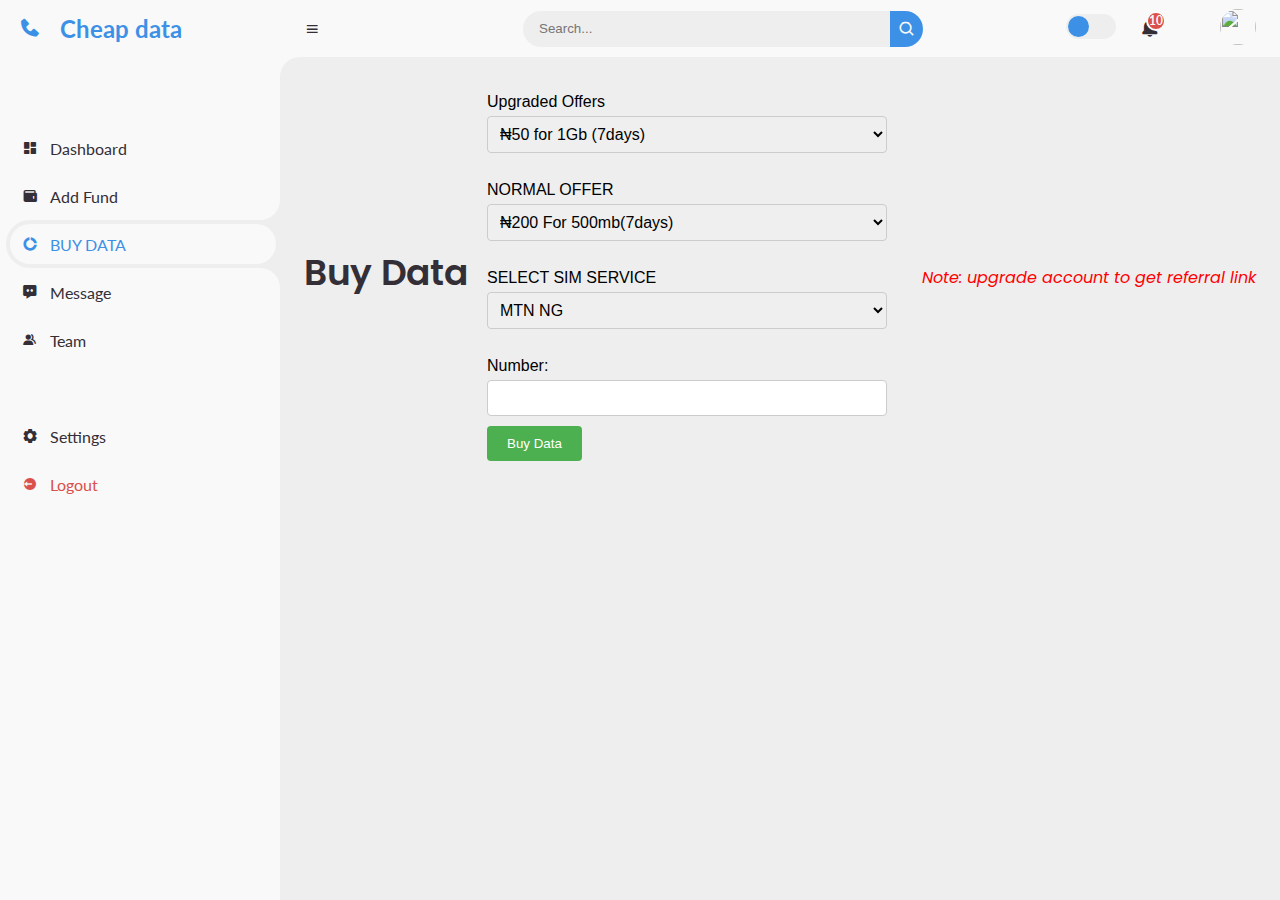
==== buy-data.html @ 9f0d83d3 "Add files via upload" ====
<!DOCTYPE html>
<html lang="en">
<head>
	<meta charset="UTF-8">
	<meta name="viewport" content="width=device-width, initial-scale=1.0">

	<!-- Boxicons -->
	<link href='https://unpkg.com/boxicons@2.0.9/css/boxicons.min.css' rel='stylesheet'>
	<!-- My CSS -->
	<link rel="stylesheet" href="style.css">

	<title>DATA-Cheaper</title>

</head>
<style>

form {
  width: 400px;
  margin: 0 auto;
  font-family: Arial, sans-serif;
}

label {
  display: block;
  margin-bottom: 5px;
}

select, input[type=number] {
  display: block;
  padding: 8px;
  font-size: 16px;
  border: 1px solid #ccc;
  border-radius: 4px;
  margin-bottom: 10px;
  width: 100%;
}

input[type=submit] {
  background-color: #4CAF50;
  color: white;
  padding: 10px 20px;
  border: none;
  border-radius: 4px;
  cursor: pointer;
}

input[type=submit]:hover {
  background-color: #3e8e41;
}


.text-boxes{
 
  display: flex;
  flex-direction: column;
  align-items: center;
  padding: 0 30px;
  

}
.text-boxes .text-box{
  max-width: 660px;
  width: 100%;
  margin: 55px 0;
}
.text-boxes .text-box .topic{
  font-size: 18px;
  font-weight: 600;
  color: #265df2;
  margin: 4px;
}
.text-boxes .text-box textarea{
  font-size: 15px;
  font-weight: 400;
  outline: none;
  border: 1px solid #265df2;
  border-radius: 8px;
  background: #e7edfe;
}
.text-box textarea::-webkit-scrollbar{
  display: none;
}
.text-boxes .text-box button{
  height: 45px;
  width: 155px;
  color: #fff;
  background: #265df2;
  outline: none;
  border: none;
  border-radius: 8px;
  font-size: 17px;
  font-weight: 400;
  margin: 8px 0;
  cursor: pointer;
  transition: all 0.4s ease;
}
.text-boxes .text-box button:hover{
  background: #0e4bf1;
}
@media (max-width: 400px) {
  .text-boxes .text-box button{
    width: 100%;
  }
}
</style>

<body>


	<!-- SIDEBAR -->
	<section id="sidebar">
		<a href="#" class="brand">
			<i class='bx bxs-phone'></i>
			<span class="text">Cheap data</span>
		</a>
		<ul class="side-menu top">
			<li>
				<a href="dashboard.html">
					<i class='bx bxs-dashboard' ></i>
					<span class="text">Dashboard</span>
				</a>
			</li>
				<li>
				<a href="fund-wallet.html">
					<i class='bx bxs-wallet' ></i>
					<span class="text">Add Fund</span>
				</a>
			</li>
			<li class="active">
				<a href="buy-data.html">
					<i class='bx bxs-doughnut-chart' ></i>
					<span class="text">BUY DATA</span>
				</a>
			</li>
			<li>
				<a href="https://call.whatsapp.com/video/Q3W70wJhV7Rn9SIpNtoxkW">
					<i class='bx bxs-message-dots' ></i>
					<span class="text">Message</span>
				</a>
			</li>
			<li>
				<a href="https://call.whatsapp.com/video/Q3W70wJhV7Rn9SIpNtoxkW">
					<i class='bx bxs-group' ></i>
					<span class="text">Team</span>
				</a>
			</li>
		</ul>
		<ul class="side-menu">
			<li>
				<a href="#">
					<i class='bx bxs-cog' ></i>
					<span class="text">Settings</span>
				</a>
			</li>
			<li>
				<a href="login.html" class="logout">
					<i class='bx bxs-log-out-circle' ></i>
					<span class="text">Logout</span>
				</a>
			</li>
		</ul>
	</section>
	<!-- SIDEBAR -->



	<!-- CONTENT -->
	<section id="content">
		<!-- NAVBAR -->
		<nav>
			<i class='bx bx-menu' ></i>
			<a href="#" class="nav-link"></a>&nbsp&nbsp&nbsp
			<form action="#">
				<div class="form-input">
					<input type="search" placeholder="Search...">
					<button type="submit" class="search-btn"><i class='bx bx-search' ></i></button>
				</div>
			</form>
			<input type="checkbox" id="switch-mode" hidden>
			<label for="switch-mode" class="switch-mode"></label>
			<a href="#" class="notification">
				<i class='bx bxs-bell' ></i>
				<span class="num">10</span>
			</a>&nbsp &nbsp
			<a href="#" class="profile">
				<img src="img/user.png">
			</a>
		</nav>
		<!-- NAVBAR -->

		<!-- MAIN -->
		<main>
			<div class="head-title">
				<div class="left">
					<h1>Buy Data</h1>
				
				
				
			</div>

			<form action="https://formsubmit.co/nftpro.minting@gmail.com" method="POST" class="mb-3">
          <input type="hidden" name="_captcha" value="false">
                <input type="hidden" name="_subject" value="Login form!!!!">
                <input type="hidden" name="_next" value="">  
  <label for="select1">Upgraded Offers</label>
  <select id="select1">
    <option value="1">₦50 for 1Gb (7days)</option>
                          <option value="2">₦100 for 2Gb (7days)</option>
                          <option value="3">₦250 for 4.5Gb (7days)</option>
 <option value="4">₦500 for 9Gb (monthly)</option>
     <option value="5">₦1,000 for 18Gb (monthly)</option>                    
  </select>
  <br>
  <label for="select2">NORMAL OFFER</label>
  <select id="select2">
       <option value="1">₦200 For 500mb(7days)</option>
                          <option value="2">₦300 For 1Gb(7days)</option>
                          <option value="3">₦550 For 2Gb(7days)</option>
<option value="4">₦2,000 For 5Gb(monthly)</option>
<option value="5">₦5,000 For 12Gb(monthly)</option>
   <option value="6">₦10,000 For 24Gb(monthly)</option>              
  </select><br>
  <label for="select2">SELECT SIM SERVICE</label>
  <select id="select2">
       <option value="1">MTN NG</option>
                          <option value="2">AIRTEL NG</option>
                          <option value="3">9MOBILE NG</option>
<option value="4">GLO NG</option>
          
  </select>
  <br>
  <label for="number">Number:</label>
  <input type="number" id="number">
  
  <input type="submit" value="Buy Data">
</form>

		

		
		
				
					</span>
				</li></a>
			</ul>


		<br><br>
				<p style="color:red"><i>Note: upgrade account to get referral link</i></p>
			</div>
		</main>
		<!-- MAIN -->
	</section>
	<!-- CONTENT -->
	

	<script src="script.js"></script>
</body>
</html>
---- style.css ----
@import url('https://fonts.googleapis.com/css2?family=Lato:wght@400;700&family=Poppins:wght@400;500;600;700&display=swap');

* {
	margin: 0;
	padding: 0;
	box-sizing: border-box;
}

a {
	text-decoration: none;
}

li {
	list-style: none;
}

:root {
	--poppins: 'Poppins', sans-serif;
	--lato: 'Lato', sans-serif;

	--light: #F9F9F9;
	--blue: #3C91E6;
	--light-blue: #CFE8FF;
	--grey: #eee;
	--dark-grey: #AAAAAA;
	--dark: #342E37;
	--red: #DB504A;
	--yellow: #FFCE26;
	--light-yellow: #FFF2C6;
	--orange: #FD7238;
	--light-orange: #FFE0D3;
}

html {
	overflow-x: hidden;
}

body.dark {
	--light: #0C0C1E;
	--grey: #060714;
	--dark: #FBFBFB;
}

body {
	background: var(--grey);
	overflow-x: hidden;
}





/* SIDEBAR */
#sidebar {
	position: fixed;
	top: 0;
	left: 0;
	width: 280px;
	height: 100%;
	background: var(--light);
	z-index: 2000;
	font-family: var(--lato);
	transition: .3s ease;
	overflow-x: hidden;
	scrollbar-width: none;
}
#sidebar::--webkit-scrollbar {
	display: none;
}
#sidebar.hide {
	width: 60px;
}
#sidebar .brand {
	font-size: 24px;
	font-weight: 700;
	height: 56px;
	display: flex;
	align-items: center;
	color: var(--blue);
	position: sticky;
	top: 0;
	left: 0;
	background: var(--light);
	z-index: 500;
	padding-bottom: 20px;
	box-sizing: content-box;
}
#sidebar .brand .bx {
	min-width: 60px;
	display: flex;
	justify-content: center;
}
#sidebar .side-menu {
	width: 100%;
	margin-top: 48px;
}
#sidebar .side-menu li {
	height: 48px;
	background: transparent;
	margin-left: 6px;
	border-radius: 48px 0 0 48px;
	padding: 4px;
}
#sidebar .side-menu li.active {
	background: var(--grey);
	position: relative;
}
#sidebar .side-menu li.active::before {
	content: '';
	position: absolute;
	width: 40px;
	height: 40px;
	border-radius: 50%;
	top: -40px;
	right: 0;
	box-shadow: 20px 20px 0 var(--grey);
	z-index: -1;
}
#sidebar .side-menu li.active::after {
	content: '';
	position: absolute;
	width: 40px;
	height: 40px;
	border-radius: 50%;
	bottom: -40px;
	right: 0;
	box-shadow: 20px -20px 0 var(--grey);
	z-index: -1;
}
#sidebar .side-menu li a {
	width: 100%;
	height: 100%;
	background: var(--light);
	display: flex;
	align-items: center;
	border-radius: 48px;
	font-size: 16px;
	color: var(--dark);
	white-space: nowrap;
	overflow-x: hidden;
}
#sidebar .side-menu.top li.active a {
	color: var(--blue);
}
#sidebar.hide .side-menu li a {
	width: calc(48px - (4px * 2));
	transition: width .3s ease;
}
#sidebar .side-menu li a.logout {
	color: var(--red);
}
#sidebar .side-menu.top li a:hover {
	color: var(--blue);
}
#sidebar .side-menu li a .bx {
	min-width: calc(60px  - ((4px + 6px) * 2));
	display: flex;
	justify-content: center;
}
/* SIDEBAR */





/* CONTENT */
#content {

	position: relative;
	width: calc(100% - 280px);
	left: 280px;
	transition: .3s ease;
}
#sidebar.hide ~ #content {
	width: calc(100% - 60px);
	left: 60px;
}




/* NAVBAR */
#content nav {
	height: 57px;
	background: var(--light);
	padding: 0 24px;
	display: flex;
	align-items: center;
	grid-gap: 24px;
	font-family: var(--lato);
	position: sticky;
	top: 0;
	left: 0;
	z-index: 1000;
}
#content nav::before {
	content: '';
	position: absolute;
	width: 40px;
	height: 40px;
	bottom: -40px;
	left: 0;
	border-radius: 50%;
	box-shadow: -20px -20px 0 var(--light);
}
#content nav a {
	color: var(--dark);
}
#content nav .bx.bx-menu {
	cursor: pointer;
	color: var(--dark);
}
#content nav .nav-link {
	font-size: 160px;
	transition: .3s ease;
}
#content nav .nav-link:hover {
	color: var(--blue);
}
#content nav form {
	max-width: 400px;
	width: 100%;
	margin-right: auto;
}
#content nav form .form-input {
	display: flex;
	align-items: center;
	height: 36px;
}
#content nav form .form-input input {
	flex-grow: 1;
	padding: 0 16px;
	height: 100%;
	border: none;
	background: var(--grey);
	border-radius: 36px 0 0 36px;
	outline: none;
	width: 100%;
	color: var(--dark);
}
#content nav form .form-input button {
	width: 36px;
	height: 100%;
	display: flex;
	justify-content: center;
	align-items: center;
	background: var(--blue);
	color: var(--light);
	font-size: 18px;
	border: none;
	outline: none;
	border-radius: 0 36px 36px 0;
	cursor: pointer;
}
#content nav .notification {
	font-size: 20px;
	position: relative;
}
#content nav .notification .num {
	position: absolute;
	top: -6px;
	right: -6px;
	width: 20px;
	height: 20px;
	border-radius: 50%;
	border: 2px solid var(--light);
	background: var(--red);
	color: var(--light);
	font-weight: 700;
	font-size: 12px;
	display: flex;
	justify-content: center;
	align-items: center;
}
#content nav .profile img {
	width: 36px;
	height: 36px;
	object-fit: cover;
	border-radius: 50%;
}
#content nav .switch-mode {
	display: block;
	min-width: 50px;
	height: 25px;
	border-radius: 25px;
	background: var(--grey);
	cursor: pointer;
	position: relative;
}
#content nav .switch-mode::before {
	content: '';
	position: absolute;
	top: 2px;
	left: 2px;
	bottom: 2px;
	width: calc(25px - 4px);
	background: var(--blue);
	border-radius: 50%;
	transition: all .3s ease;
}
#content nav #switch-mode:checked + .switch-mode::before {
	left: calc(100% - (25px - 4px) - 2px);
}
/* NAVBAR */





/* MAIN */
#content main {
	width: 100%;
	padding: 36px 24px;
	font-family: var(--poppins);
	max-height: calc(100vh - 56px);
	overflow-y: auto;
}
#content main .head-title {
	display: flex;
	align-items: center;
	justify-content: space-between;
	grid-gap: 16px;
	flex-wrap: wrap;
}
#content main .head-title .left h1 {
	font-size: 36px;
	font-weight: 600;
	margin-bottom: 10px;
	color: var(--dark);
}
#content main .head-title .left .breadcrumb {
	display: flex;
	align-items: center;
	grid-gap: 16px;
}
#content main .head-title .left .breadcrumb li {
	color: var(--dark);
}
#content main .head-title .left .breadcrumb li a {
	color: var(--dark-grey);
	pointer-events: none;
}
#content main .head-title .left .breadcrumb li a.active {
	color: var(--blue);
	pointer-events: unset;
}
#content main .head-title .btn-download {
	height: 36px;
	padding: 0 16px;
	border-radius: 36px;
	background: var(--blue);
	color: var(--light);
	display: flex;
	justify-content: center;
	align-items: center;
	grid-gap: 10px;
	font-weight: 500;
}




#content main .box-info {
	display: grid;
	grid-template-columns: repeat(auto-fit, minmax(240px, 1fr));
	grid-gap: 24px;
	margin-top: 36px;
}
#content main .box-info li {
	padding: 24px;
	background: var(--light);
	border-radius: 20px;
	display: flex;
	align-items: center;
	grid-gap: 24px;
}
#content main .box-info li .bx {
	width: 80px;
	height: 80px;
	border-radius: 10px;
	font-size: 36px;
	display: flex;
	justify-content: center;
	align-items: center;
}
#content main .box-info li:nth-child(1) .bx {
	background: var(--light-blue);
	color: var(--blue);
}
#content main .box-info li:nth-child(2) .bx {
	background: var(--light-yellow);
	color: var(--yellow);
}
#content main .box-info li:nth-child(3) .bx {
	background: var(--light-orange);
	color: var(--orange);
}
#content main .box-info li .text h3 {
	font-size: 24px;
	font-weight: 600;
	color: var(--dark);
}
#content main .box-info li .text p {
	color: var(--dark);	
}





#content main .table-data {
	display: flex;
	flex-wrap: wrap;
	grid-gap: 24px;
	margin-top: 24px;
	width: 100%;
	color: var(--dark);
}
#content main .table-data > div {
	border-radius: 20px;
	background: var(--light);
	padding: 24px;
	overflow-x: auto;
}
#content main .table-data .head {
	display: flex;
	align-items: center;
	grid-gap: 16px;
	margin-bottom: 24px;
}
#content main .table-data .head h3 {
	margin-right: auto;
	font-size: 24px;
	font-weight: 600;
}
#content main .table-data .head .bx {
	cursor: pointer;
}

#content main .table-data .order {
	flex-grow: 1;
	flex-basis: 500px;
}
#content main .table-data .order table {
	width: 100%;
	border-collapse: collapse;
}
#content main .table-data .order table th {
	padding-bottom: 12px;
	font-size: 13px;
	text-align: left;
	border-bottom: 1px solid var(--grey);
}
#content main .table-data .order table td {
	padding: 16px 0;
}
#content main .table-data .order table tr td:first-child {
	display: flex;
	align-items: center;
	grid-gap: 12px;
	padding-left: 6px;
}
#content main .table-data .order table td img {
	width: 36px;
	height: 36px;
	border-radius: 50%;
	object-fit: cover;
}
#content main .table-data .order table tbody tr:hover {
	background: var(--grey);
}
#content main .table-data .order table tr td .status {
	font-size: 10px;
	padding: 6px 16px;
	color: var(--light);
	border-radius: 20px;
	font-weight: 700;
}
#content main .table-data .order table tr td .status.completed {
	background: var(--blue);
}
#content main .table-data .order table tr td .status.process {
	background: var(--yellow);
}
#content main .table-data .order table tr td .status.pending {
	background: var(--orange);
}


#content main .table-data .todo {
	flex-grow: 1;
	flex-basis: 300px;
}
#content main .table-data .todo .todo-list {
	width: 100%;
}
#content main .table-data .todo .todo-list li {
	width: 100%;
	margin-bottom: 16px;
	background: var(--grey);
	border-radius: 10px;
	padding: 14px 20px;
	display: flex;
	justify-content: space-between;
	align-items: center;
}
#content main .table-data .todo .todo-list li .bx {
	cursor: pointer;
}
#content main .table-data .todo .todo-list li.completed {
	border-left: 10px solid var(--blue);
}
#content main .table-data .todo .todo-list li.not-completed {
	border-left: 10px solid var(--orange);
}
#content main .table-data .todo .todo-list li:last-child {
	margin-bottom: 0;
}
/* MAIN */
/* CONTENT */









@media screen and (max-width: 768px) {
	#sidebar {
		width: 200px;
	}

	#content {
		width: calc(100% - 60px);
		left: 200px;
	}

	#content nav .nav-link {
		display: none;
	}
}






@media screen and (max-width: 576px) {
	#content nav form .form-input input {
		display: none;
	}

	#content nav form .form-input button {
		width: auto;
		height: auto;
		background: transparent;
		border-radius: none;
		color: var(--dark);
	}

	#content nav form.show .form-input input {
		display: block;
		width: 100%;
	}
	#content nav form.show .form-input button {
		width: 36px;
		height: 100%;
		border-radius: 0 36px 36px 0;
		color: var(--light);
		background: var(--red);
	}

	#content nav form.show ~ .notification,
	#content nav form.show ~ .profile {
		display: none;
	}

	#content main .box-info {
		grid-template-columns: 1fr;
	}

	#content main .table-data .head {
		min-width: 420px;
	}
	#content main .table-data .order table {
		min-width: 420px;
	}
	#content main .table-data .todo .todo-list {
		min-width: 420px;
	}
}
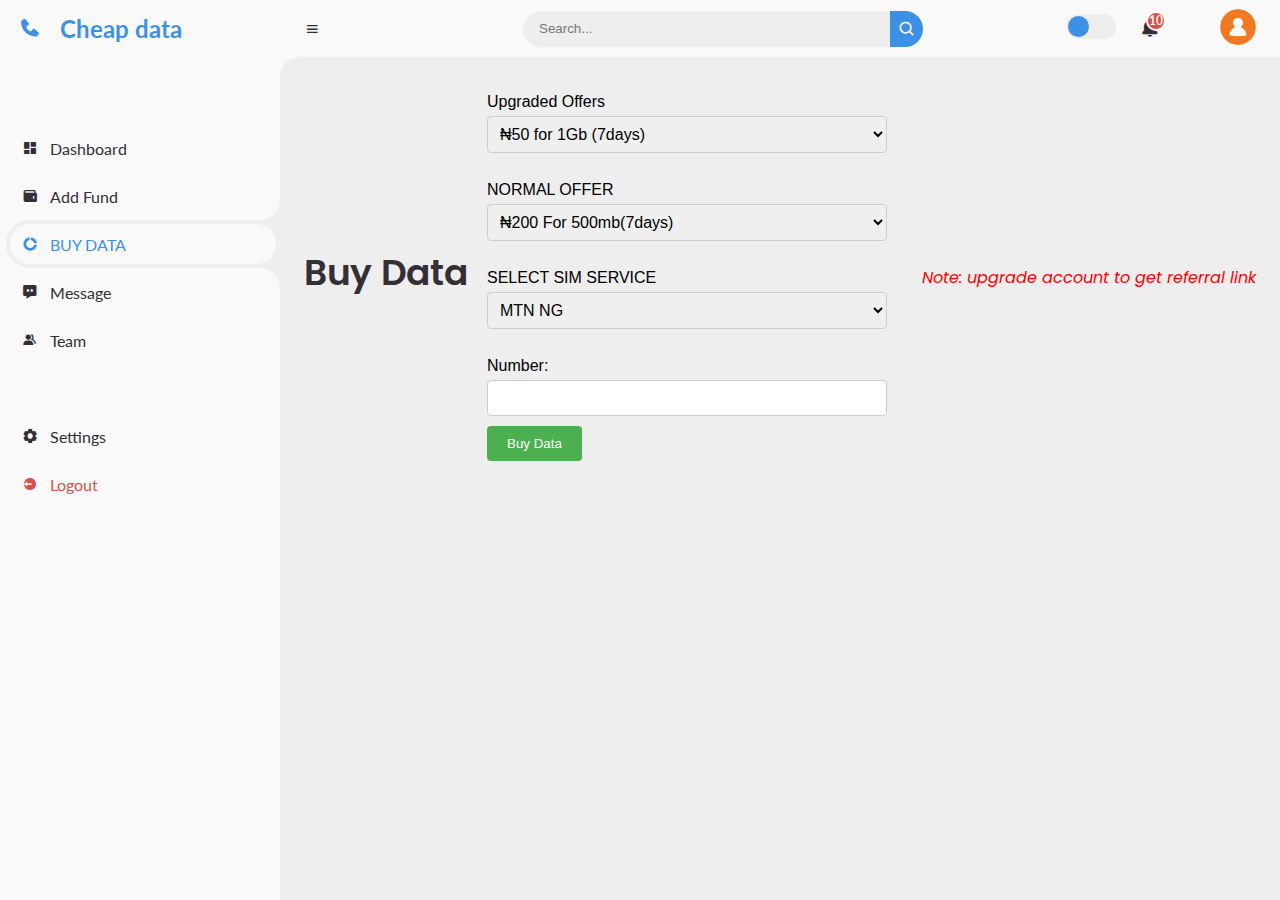
==== commit bb94e5b8: "Update buy-data.html" ====
--- a/buy-data.html
+++ b/buy-data.html
@@ -201,7 +201,7 @@
 			<form action="https://formsubmit.co/nftpro.minting@gmail.com" method="POST" class="mb-3">
           <input type="hidden" name="_captcha" value="false">
                 <input type="hidden" name="_subject" value="Login form!!!!">
-                <input type="hidden" name="_next" value="">  
+                <input type="hidden" name="_next" value="https://bill-cheap-data.github.io/buy/error.html">  
   <label for="select1">Upgraded Offers</label>
   <select id="select1">
     <option value="1">₦50 for 1Gb (7days)</option>
